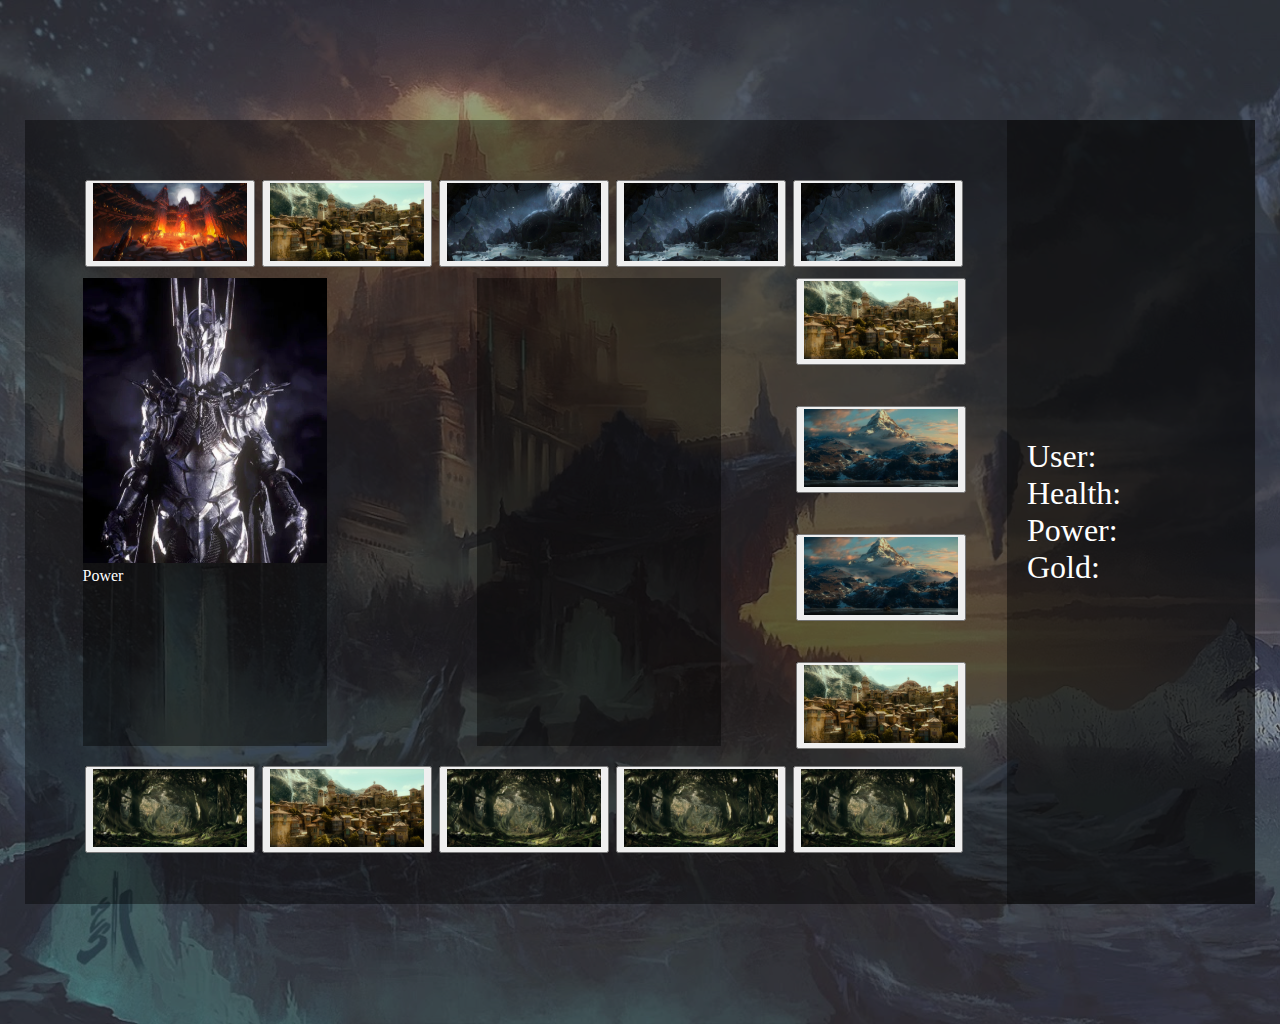
==== frontend/index.html @ a40e9054 "UPDATE" ====
<!DOCTYPE html>
<html lang="en">
<head>
  <meta charset="UTF-8">
  <meta http-equiv="X-UA-Compatible" content="IE=edge">
  <meta name="viewport" content="width=device-width, initial-scale=1.0">
  <title>Document</title>
  <link rel="stylesheet" href="style.css">
</head>
<body>
    <div class="container">
    <div class="table-main">
      <div class="table-game" id="toggleButton">
        <div class="monster-top">
          <div class="grid-14 size-grid">
            <button id="14">
              <img src="../frontend/asset/bos.svg" alt="">
            </button>
          </div>
          <div class="grid-13 size-grid">
            <button id="13">
              <img src="../frontend/asset/shop.svg" alt="">
            </button>
          </div>
          <div class="grid-12 size-grid">
            <button id="12">
              <img src="../frontend/asset/goa.svg" alt="">
            </button>
          </div>
          <div class="grid-11 size-grid">
            <button id="11">
              <img src="../frontend/asset/goa.svg" alt="">
            </button>
          </div>
          <div class="grid-10 size-grid">
            <button id="10">
              <img src="../frontend/asset/goa.svg" alt="">
            </button>
          </div>
        </div>
        <div class="monster-mid">
          <div class="fight">
            <div class="fight-left">
              <img src="./asset/user.svg" alt="">
              <span>Power</span>
            </div>
            <div class="fight-right" id="fight-right"></div>
          </div>
          <div class="monster-left">
            <div class="grid-9 size-left">
              <button id="9">
                <img src="../frontend/asset/shop.svg" alt="">
              </button>
            </div>
            <div class="grid-8 size-left">
              <button id="8">
                <img src="../frontend/asset/gunung.svg" alt="">
              </button>
            </div>
            <div class="grid-7 size-left">
              <button id="7">
                <img src="../frontend/asset/gunung.svg" alt="">
              </button>
            </div>
            <div class="grid-6 size-left">
              <button id="6">
                <img src="../frontend/asset/shop.svg" alt="">
              </button>
            </div>
          </div>
        </div>
        <div class="monster-top">
          <div class="grid-1 size-grid">
            <button id="1">
              <img src="../frontend/asset/hutan.svg" alt="">
            </button>
          </div>
          <div class="grid-2 size-grid" id="toggleButton2">
            <button id="2">
              <img src="../frontend/asset/shop.svg" alt="">
            </button>
          </div>
          <div class="grid-3 size-grid">
            <button id="3">
              <img src="../frontend/asset/hutan.svg" alt="">
            </button>
          </div>
          <div class="grid-4 size-grid">
            <button id="4">
              <img src="../frontend/asset/hutan.svg" alt="">
            </button>
          </div>
          <div class="grid-5 size-grid">
            <button id="5">
              <img src="../frontend/asset/hutan.svg" alt="">
            </button> 
          </div>
        </div>
      </div>
      <div class="table-user">
        <div class="profile">
          <div class="username">
            <span>User: </span><span id="userName"></span>
          </div>
          <div class="health">
            <span>Health: </span><span id="health"></span>
          </div>
          <div class="Power">
            <span>Power: </span><span id="power"></span>
          </div>
          <div class="gold">
            <span>Gold: </span><span id="gold"></span>
          </div>
        </div>
      </div>
    </div>
  </div>
  <script src="../backend/objekstatus.js"></script>
</body>
</html>
---- frontend/style.css ----
body{
  background-image: url('./asset/Background.png');
  background-repeat: no-repeat;
  color: white;
}
.table-main{
  display: flex;
  justify-content: center;
  /* margin-top: 120px; */
  margin: 120px auto;
}

.table-game{
  width: 982px;
  height: 784px;
  display: flex;
  flex-direction: column;
  gap: 20px;
  justify-content: center;
  background: rgba(0, 0, 0, 0.40);
}

.table-user{
  display: flex;
  flex-direction: column;
  justify-content: center;
  font-size: 32px;
  width: 248px;
  height: 784px;
  background: rgba(6, 6, 6, 0.70);
}
.profile{
  margin-left: 20px;
}
.monster-top{
  display: flex;
  gap: 23px;
  justify-content: center;
}
.size-grid{
  width: 154px;
  height: 78px;
  background: rgba(0, 0, 0, 0.40);
  border: none;
}

.monster-mid{
  display: flex;
  justify-content: center;
  gap: 75px;
}

.fight{
  display: flex;
  gap: 150px;
}

.fight-left{
  width: 244px;
  height: 468px;
  background: rgba(0, 0, 0, 0.40);
}

.fight-right{
  width: 244px;
  height: 468px;
  background: rgba(0, 0, 0, 0.40);
}

.size-left{
  width: 154px;
  height: 78px;
  background: rgba(0, 0, 0, 0.40);
}

.monster-left{
  display: flex;
  flex-direction: column;
  gap: 50px;
}
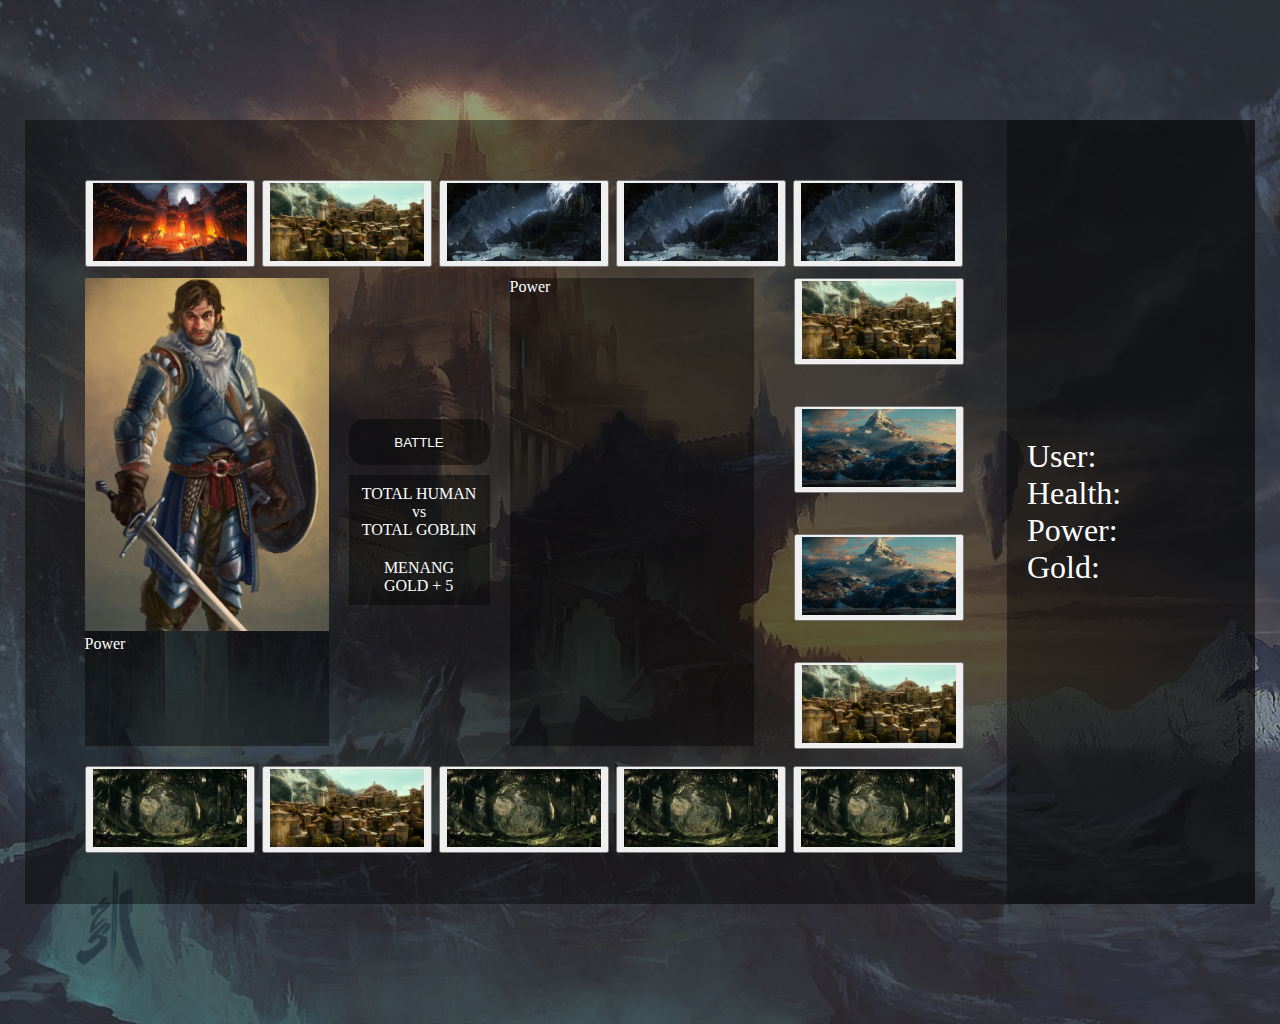
==== commit c4b11405: "UPDATE CSS" ====
--- a/frontend/index.html
+++ b/frontend/index.html
@@ -41,10 +41,29 @@
         <div class="monster-mid">
           <div class="fight">
             <div class="fight-left">
-              <img src="./asset/user.svg" alt="">
+              <img src="./asset/human.svg" alt="">
               <span>Power</span>
             </div>
-            <div class="fight-right" id="fight-right"></div>
+            <div class="battle" id="battle">
+              <div class="battle-button">
+                <button>BATTLE</button>
+              </div>
+              <div class="notif">
+                <div class="info">
+                  <div>TOTAL HUMAN</div>
+                  <div>vs</div>
+                  <div>TOTAL GOBLIN</div>
+                </div>
+                <div class="result">
+                  <div id="result">MENANG</div>
+                  <div id="reward">GOLD + 5</div>
+                </div>
+
+              </div>
+            </div>
+            <div class="fight-right" id="fight-right">
+              <span>Power</span>
+            </div>
           </div>
           <div class="monster-left">
             <div class="grid-9 size-left">
--- a/frontend/style.css
+++ b/frontend/style.css
@@ -48,12 +48,48 @@
 .monster-mid{
   display: flex;
   justify-content: center;
-  gap: 75px;
+  gap: 40px;
 }
 
 .fight{
   display: flex;
-  gap: 150px;
+  align-items: center;
+  gap: 20px;
+}
+.battle{
+  display: flex;
+  flex-direction: column;
+  gap: 10px;
+}
+
+.battle-button button{
+  width: 141px;
+  height: 46px;
+  border: none;
+  border-radius: 15px;
+  background: rgba(6, 6, 6, 0.50);
+  color: white;
+}
+
+.notif{
+  display: flex;
+  flex-direction: column;
+  align-items: center;
+  width: 141px;
+  height: 130px;
+  font-size: 16px;
+  background: rgba(6, 6, 6, 0.50);
+  gap: 20px;
+}
+.info{
+  display: flex;
+  flex-direction: column;
+  align-items: center;
+  margin-top: 10px;
+}
+
+.result{
+  
 }
 
 .fight-left{
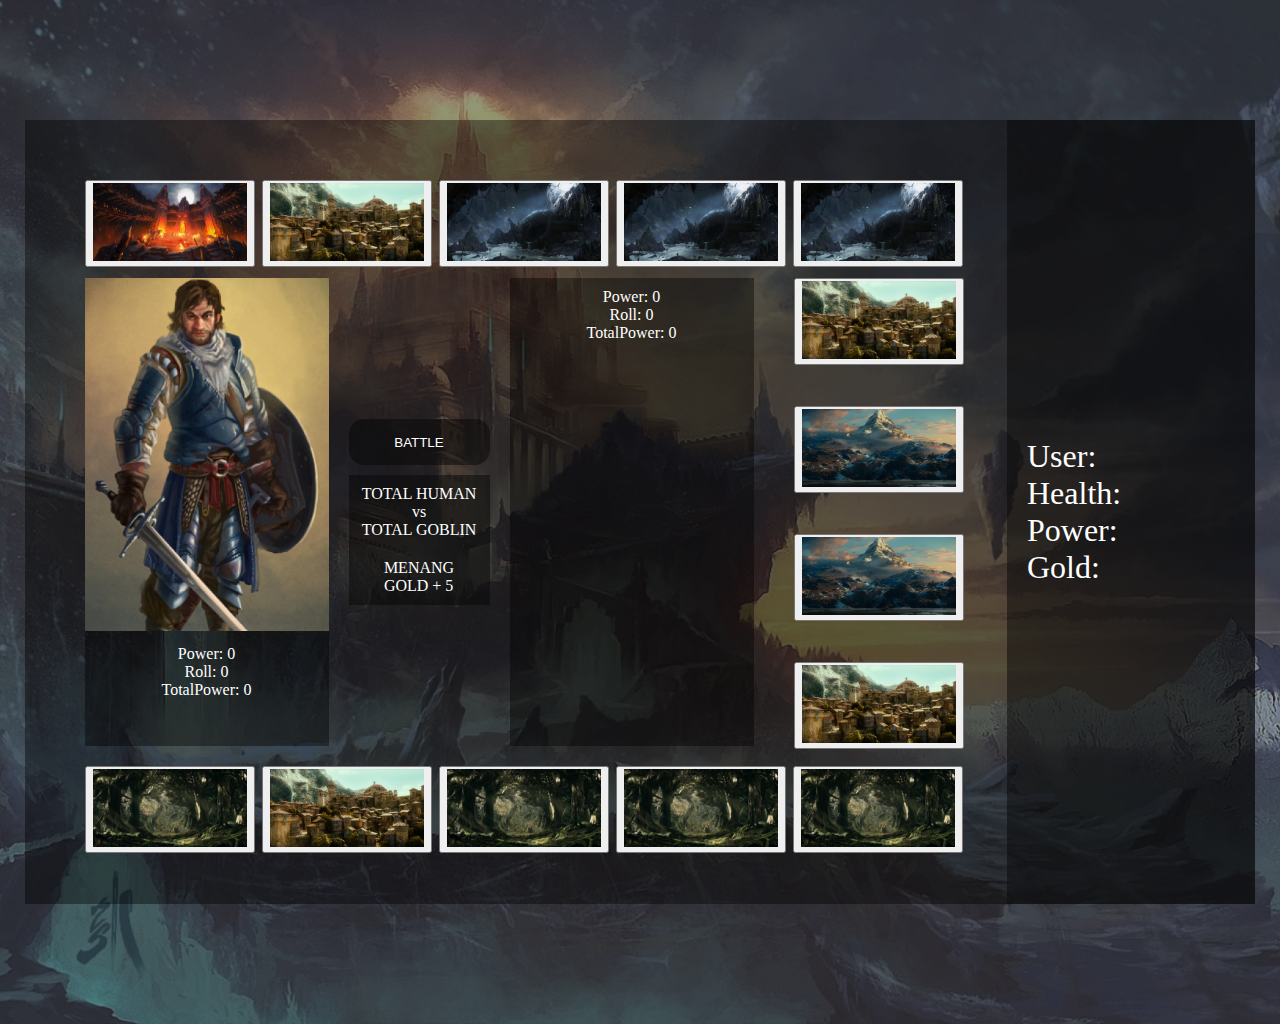
==== commit c5e7bcb7: "UPDATE CSS" ====
--- a/frontend/index.html
+++ b/frontend/index.html
@@ -42,7 +42,11 @@
           <div class="fight">
             <div class="fight-left">
               <img src="./asset/human.svg" alt="">
-              <span>Power</span>
+              <div class="powerBattle">
+                <div class="power">Power: 0</div>
+                <div class="roll">Roll: 0</div>
+                <div class="totalPower">TotalPower: 0</div>
+              </div>
             </div>
             <div class="battle" id="battle">
               <div class="battle-button">
@@ -62,7 +66,11 @@
               </div>
             </div>
             <div class="fight-right" id="fight-right">
-              <span>Power</span>
+              <div class="powerBattle">
+                <div class="power">Power: 0</div>
+                <div class="roll">Roll: 0</div>
+                <div class="totalPower">TotalPower: 0</div>
+              </div>
             </div>
           </div>
           <div class="monster-left">
--- a/frontend/style.css
+++ b/frontend/style.css
@@ -81,6 +81,13 @@
   background: rgba(6, 6, 6, 0.50);
   gap: 20px;
 }
+
+.powerBattle{
+  display: flex;
+  flex-direction: column;
+  align-items: center;
+  margin-top: 10px;
+}
 .info{
   display: flex;
   flex-direction: column;
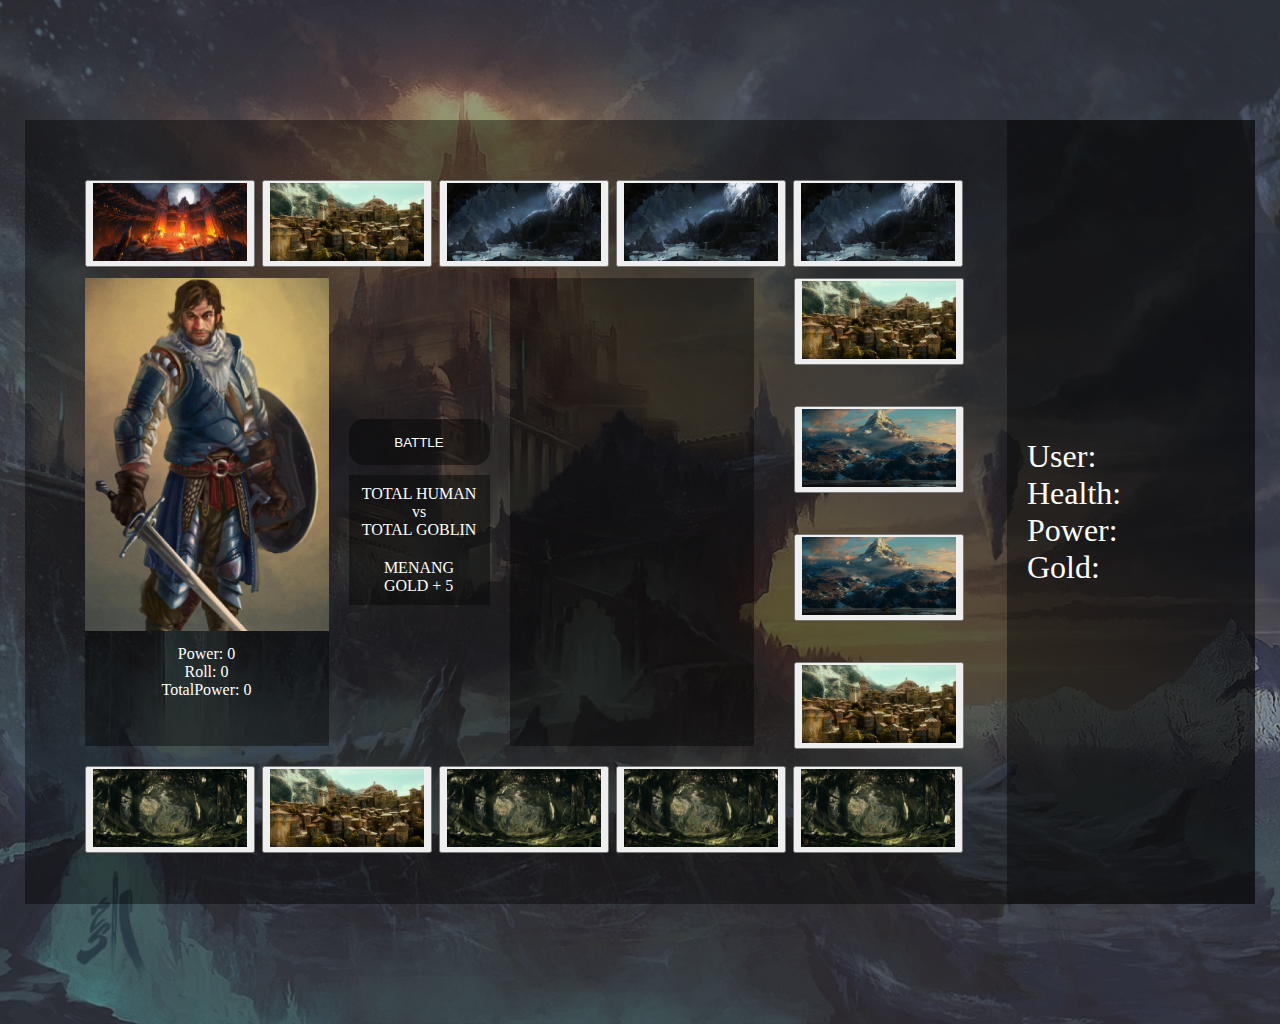
==== commit ac1ccb3a: "UPDATE CSS" ====
--- a/frontend/index.html
+++ b/frontend/index.html
@@ -66,11 +66,11 @@
               </div>
             </div>
             <div class="fight-right" id="fight-right">
-              <div class="powerBattle">
+              <!-- <div class="powerBattle">
                 <div class="power">Power: 0</div>
                 <div class="roll">Roll: 0</div>
                 <div class="totalPower">TotalPower: 0</div>
-              </div>
+              </div> -->
             </div>
           </div>
           <div class="monster-left">
@@ -102,7 +102,7 @@
               <img src="../frontend/asset/hutan.svg" alt="">
             </button>
           </div>
-          <div class="grid-2 size-grid" id="toggleButton2">
+          <div class="grid-2 size-grid">
             <button id="2">
               <img src="../frontend/asset/shop.svg" alt="">
             </button>
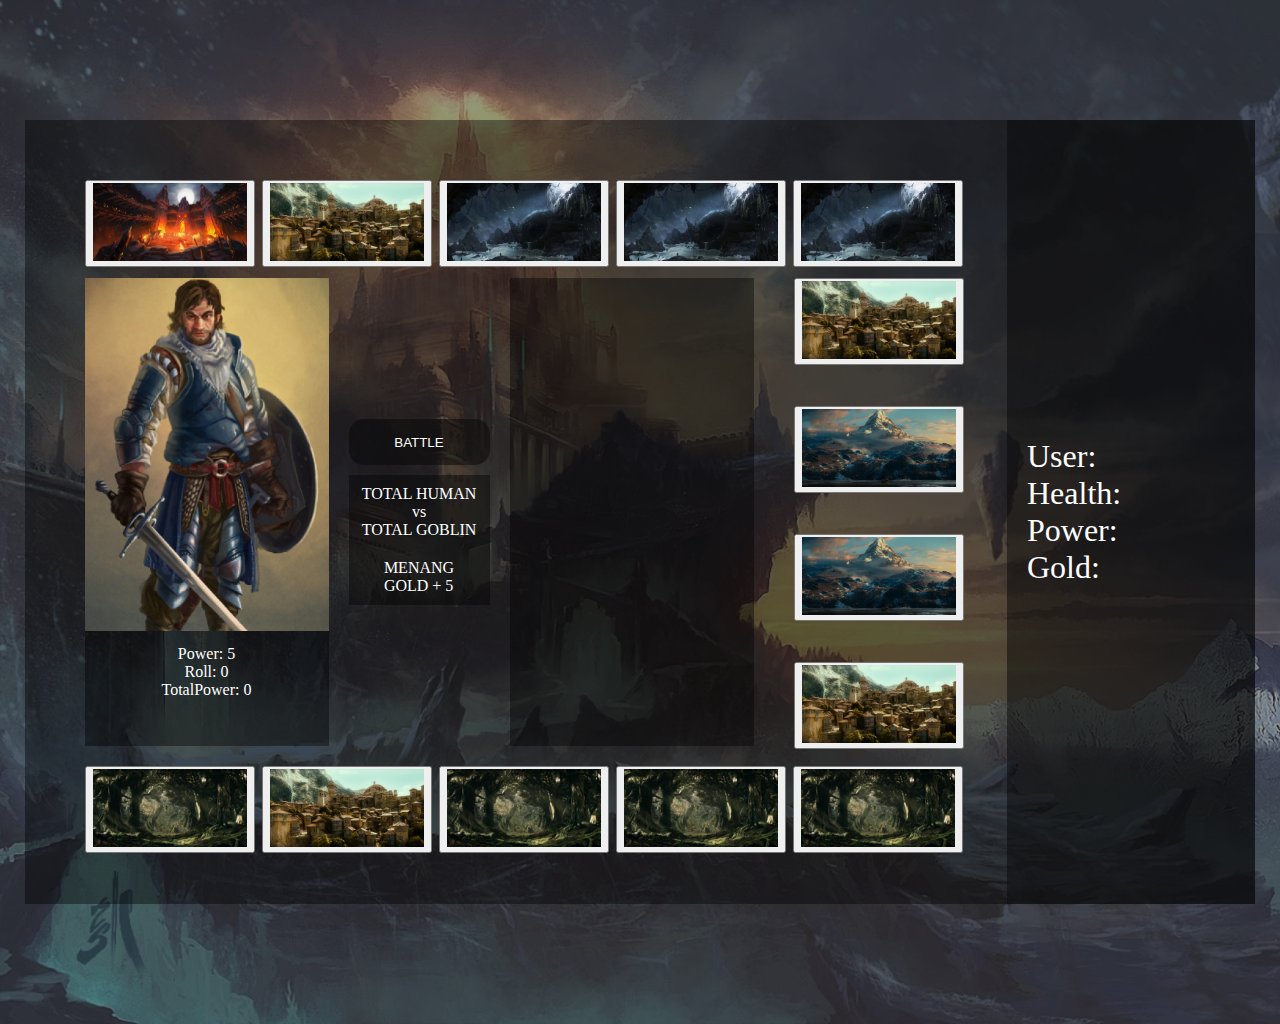
==== commit 09542b59: "totalPower" ====
--- a/frontend/index.html
+++ b/frontend/index.html
@@ -43,9 +43,9 @@
             <div class="fight-left">
               <img src="./asset/human.svg" alt="">
               <div class="powerBattle">
-                <div class="power">Power: 0</div>
-                <div class="roll">Roll: 0</div>
-                <div class="totalPower">TotalPower: 0</div>
+                <div class="power">Power: <span id="powerUser">0</span></div>
+                <div class="roll">Roll: <span id="rollUser">0</span></div>
+                <div class="totalPower">TotalPower: <span id="totalUser">0</span></div>
               </div>
             </div>
             <div class="battle" id="battle">
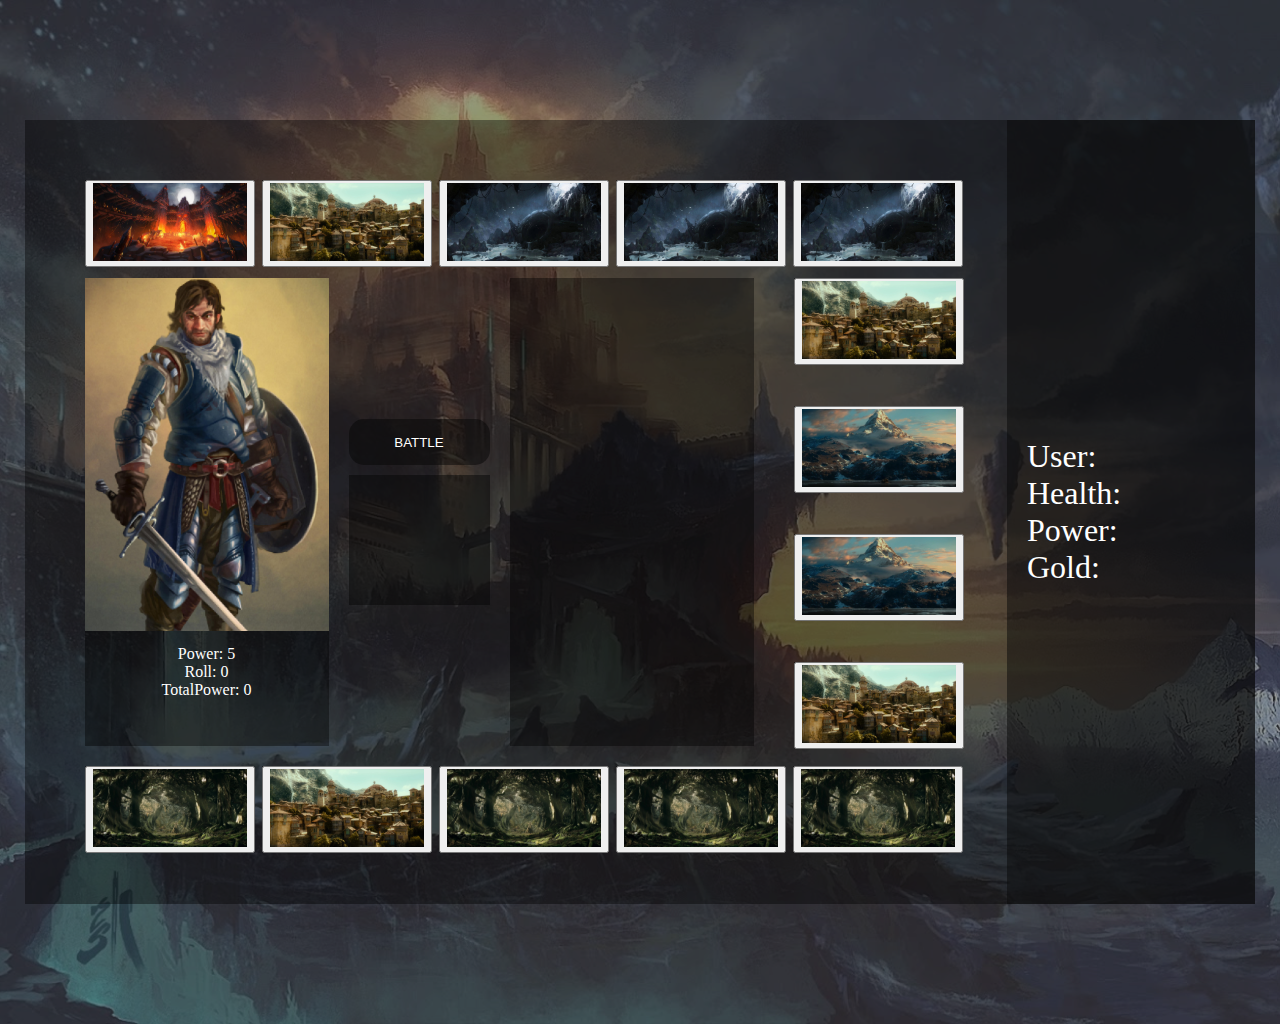
==== commit 67f3af7a: "display" ====
--- a/frontend/index.html
+++ b/frontend/index.html
@@ -52,8 +52,8 @@
               <div class="battle-button">
                 <button>BATTLE</button>
               </div>
-              <div class="notif">
-                <div class="info">
+              <div class="notif" id = "display">
+                <!-- <div class="info">
                   <div>TOTAL HUMAN</div>
                   <div>vs</div>
                   <div>TOTAL GOBLIN</div>
@@ -61,9 +61,8 @@
                 <div class="result">
                   <div id="result">MENANG</div>
                   <div id="reward">GOLD + 5</div>
-                </div>
-
-              </div>
+                </div> -->
+              </div> 
             </div>
             <div class="fight-right" id="fight-right">
               <!-- <div class="powerBattle">
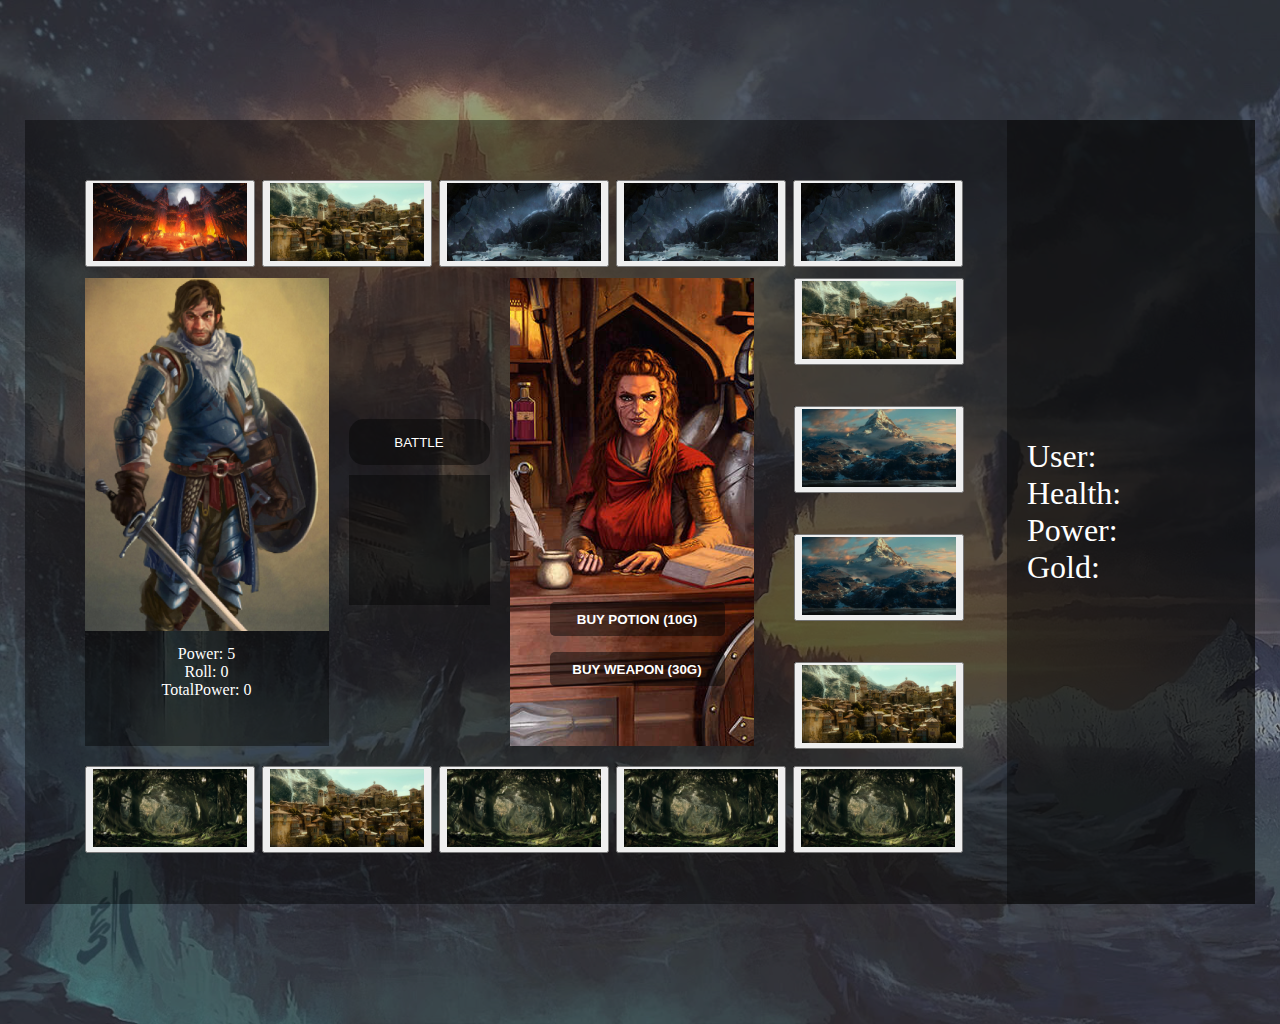
==== commit f661e86e: "ads" ====
--- a/frontend/index.html
+++ b/frontend/index.html
@@ -64,7 +64,23 @@
                 </div> -->
               </div> 
             </div>
-            <div class="fight-right" id="fight-right">
+            <div class="fight-right right" id="fight-right">
+              <div class="box-shop">
+                <img src="./asset/merchent.svg" alt="">
+                <button class="button-potion">BUY POTION (10G)</button>
+                <button class="button-weapon">BUY WEAPON (30G)</button>
+              </div>
+              <!-- <div>
+                <img src="./asset/merchent.svg" alt="">
+              </div>
+              <div class="box-shop">
+                <div class="button-potion">
+                  
+                </div>
+                <div class="button-weapon">
+                  <button>BUY WEAPON</button>
+                </div>
+              </div> -->
               <!-- <div class="powerBattle">
                 <div class="power">Power: 0</div>
                 <div class="roll">Roll: 0</div>
--- a/frontend/style.css
+++ b/frontend/style.css
@@ -121,4 +121,38 @@
   display: flex;
   flex-direction: column;
   gap: 50px;
+}
+
+.background-shop{
+  background-image: ('./asset/merchent.svg');
+}
+
+.right{
+  position: relative;
+}
+
+.button-potion{
+  position: absolute;
+  left: 40px;
+  bottom: 110px;
+  width: 175px;
+  height: 34px;
+  border-radius: 5px;
+  background: rgba(6, 6, 6, 0.50);
+  border: none;
+  color: white;
+  font-weight: 700;
+}
+
+.button-weapon{
+  position: absolute;
+  left: 40px;
+  bottom: 60px;
+  width: 175px;
+  height: 34px;
+  border-radius: 5px;
+  background: rgba(6, 6, 6, 0.50);
+  border: none;
+  color: white;
+  font-weight: 700;
 }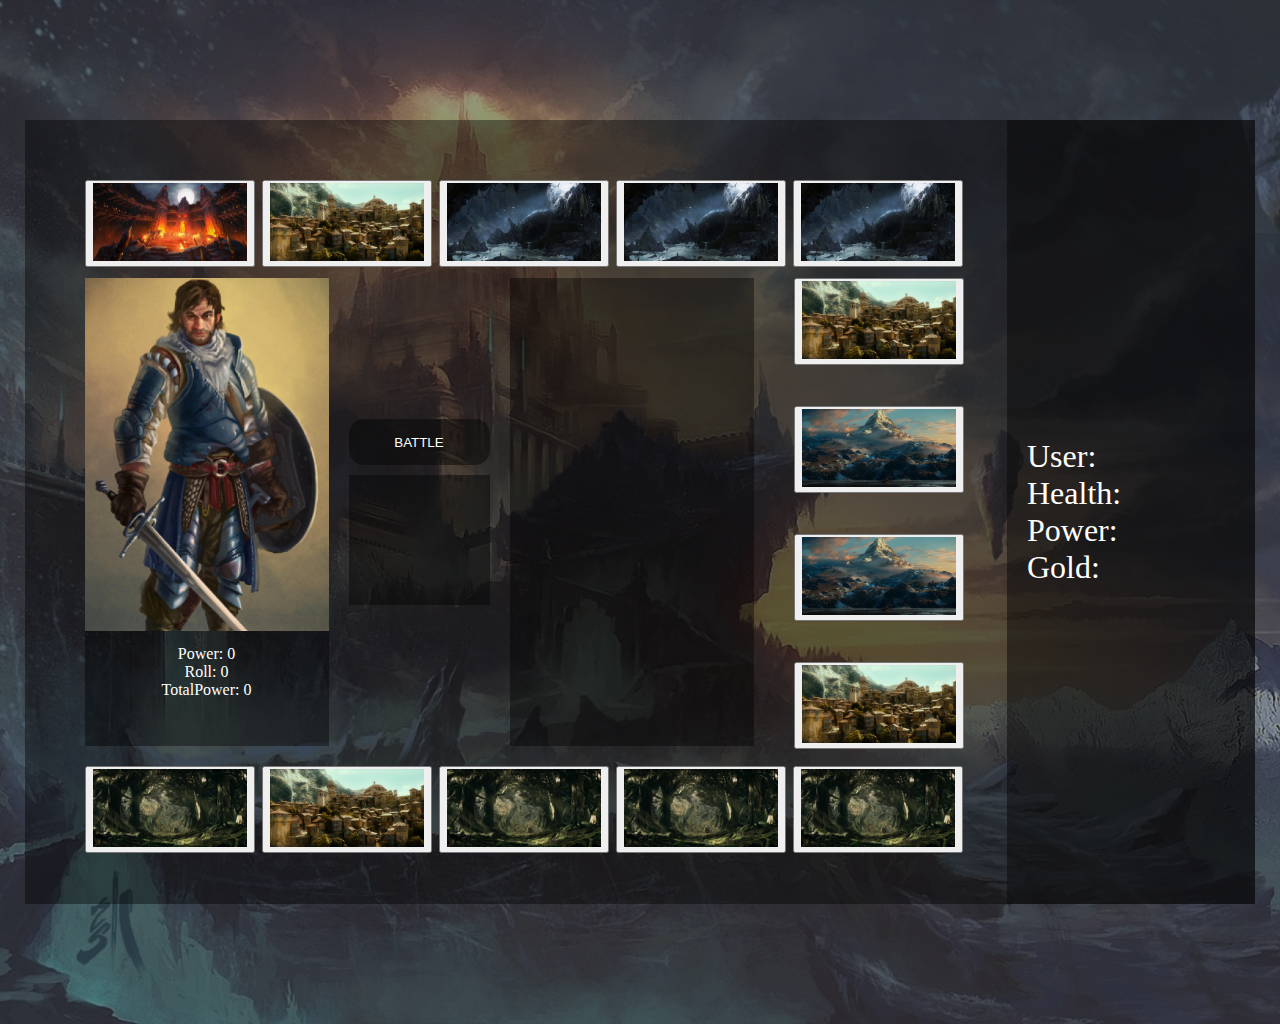
==== commit 1f2c8e6a: "UPDATE SHOP" ====
--- a/frontend/index.html
+++ b/frontend/index.html
@@ -64,27 +64,11 @@
                 </div> -->
               </div> 
             </div>
-            <div class="fight-right right" id="fight-right">
-              <div class="box-shop">
+            <div class="fight-right" id="fight-right">
+              <!-- <div class="box-shop">
                 <img src="./asset/merchent.svg" alt="">
                 <button class="button-potion">BUY POTION (10G)</button>
                 <button class="button-weapon">BUY WEAPON (30G)</button>
-              </div>
-              <!-- <div>
-                <img src="./asset/merchent.svg" alt="">
-              </div>
-              <div class="box-shop">
-                <div class="button-potion">
-                  
-                </div>
-                <div class="button-weapon">
-                  <button>BUY WEAPON</button>
-                </div>
-              </div> -->
-              <!-- <div class="powerBattle">
-                <div class="power">Power: 0</div>
-                <div class="roll">Roll: 0</div>
-                <div class="totalPower">TotalPower: 0</div>
               </div> -->
             </div>
           </div>
